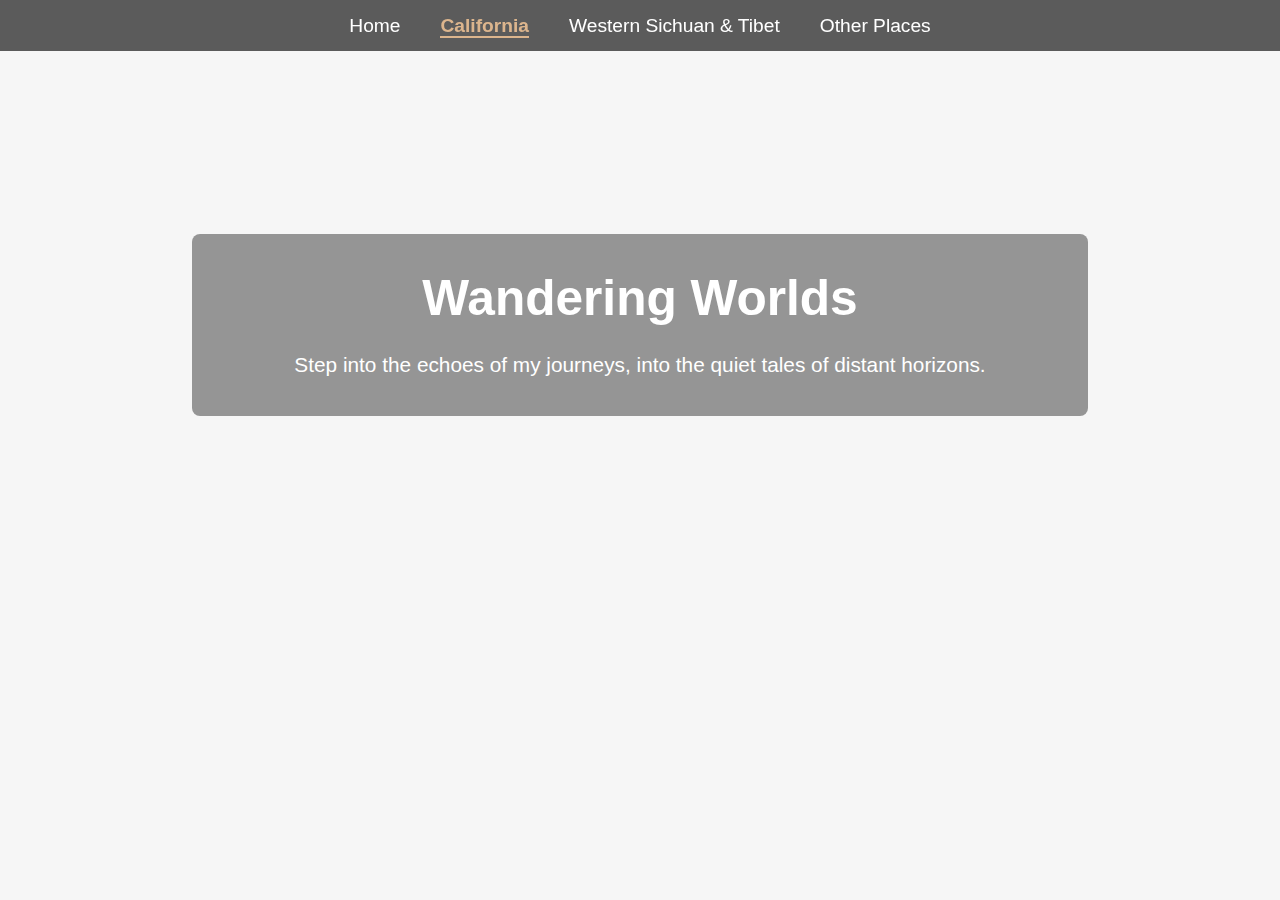
==== california.html @ 4b139cea "Add files via upload" ====
<!DOCTYPE html>
<html lang="en">
<head>
    <meta charset="UTF-8">
    <meta name="viewport" content="width=device-width, initial-scale=1.0">
    <title>Travel Gallery</title>
    <link rel="stylesheet" href="css/reset.css">
    <link rel="stylesheet" href="css/style.css">
</head>
<body>
    <a href="#main">Skip to Main Content</a>
    <header>
        <nav>
            <ul>
                <li><a href="home.html">Home</a></li>
                <li><a href="california.html" class="active">California</a></li>
                <li><a href="western-sichuan-tibet.html">Western Sichuan & Tibet</a></li>
                <li><a href="other-places.html">Other Places</a></li>
            </ul>
        </nav>
    </header>
    <main id="main">
        <div class="homeoverlay">
            <h1>Wandering Worlds</h1>
            <p>Step into the echoes of my journeys, into the quiet tales of distant horizons.</p>
        </div>
    </main>
</body>
</html>
---- css/style.css ----
* {
    margin: 0;
    padding: 0;
    box-sizing: border-box;
}

body {
    font-family: Arial, sans-serif;
    color: #ffffff;
    min-height: 100%;
    background-color: #f6f6f6;
}

#homebody {
    background: url('../images/redwall.jpg') no-repeat top center/cover;
}

a[href="#main"] {
    position: absolute;
    top: -100%;
    left: 0;
    background-color: #dcb58d;
    color: black;
    padding: 1rem;
    text-align: center;
    text-decoration: none;
    transition: top 0.3s ease;
    z-index: 101;
}

a[href="#main"]:focus {
    top: 0;
}

header {
    background: rgba(0, 0, 0, 0.63);
    padding: 1rem;
    position: fixed;
    width: 100%;
    z-index: 100;
}

header ul {
    list-style: none;
    display: flex;
    justify-content: center;
    gap: 2.5rem;
}

header a:hover {
    color: #dcb58d;
}

header a.active {
    font-weight: bold;
    color: #dcb58d;
    border-bottom: 2px solid #dcb58d;
}

main {
    padding-top: 5rem;
}

header a {
    text-decoration: none;
    color: #ffffff;
    font-size: 1.2rem;
}

.homeoverlay {
    display: flex;
    flex-direction: column;
    justify-content: center;
    align-items: center;
    text-align: center;
    background: rgba(30, 30, 30, 0.45);
    padding: 2.5rem;
    margin: auto;
    margin-top: 12%;
    margin-bottom: 3%;
    max-width: 70%;
    border-radius: 8px;
}

.homeoverlay h1 {
    font-size: 3.1rem;
    font-weight: bold;
    margin-bottom: 2rem;
}

.homeoverlay p {
     font-size: 1.3rem;
}

.card-section {
    display: flex;
    justify-content: center;
    gap: 2rem;
    padding: 2rem;
    margin-top: 4rem;
    align-items: stretch;
  }

.card {
    background: #f8f4f0;
    border-radius: 8px;
    box-shadow: 0 4px 6px rgba(0, 0, 0, 0.1);
    transition: transform 0.3s ease, box-shadow 0.3s ease;
    width: 250px; /* Card width */
    text-align: center;
    overflow: hidden;
}

.card a {
    text-decoration: none;
    color: #333;
}

.card img {
    width: 100%;
    height: 250px;
    object-fit: cover; /* Square cropping */
    border-top-left-radius: 8px;
    border-top-right-radius: 8px;
}

.card h2 {
    margin: 1rem 0 0.5rem;
    font-size: 1.5rem;
}

.card p {
    margin: 0 1rem 1.5rem;
    font-size: 1rem;
    line-height: 1.4;
}

.card:hover {
    transform: scale(1.05); /* Larger */
    box-shadow: 0 8px 12px #00000074;
    z-index: 10;
}


@media (max-width: 768px) {
    .homeoverlay h1 {
        font-size: 2.5rem;
    }
    .homeoverlay p {
        font-size: 1rem;
    }
}
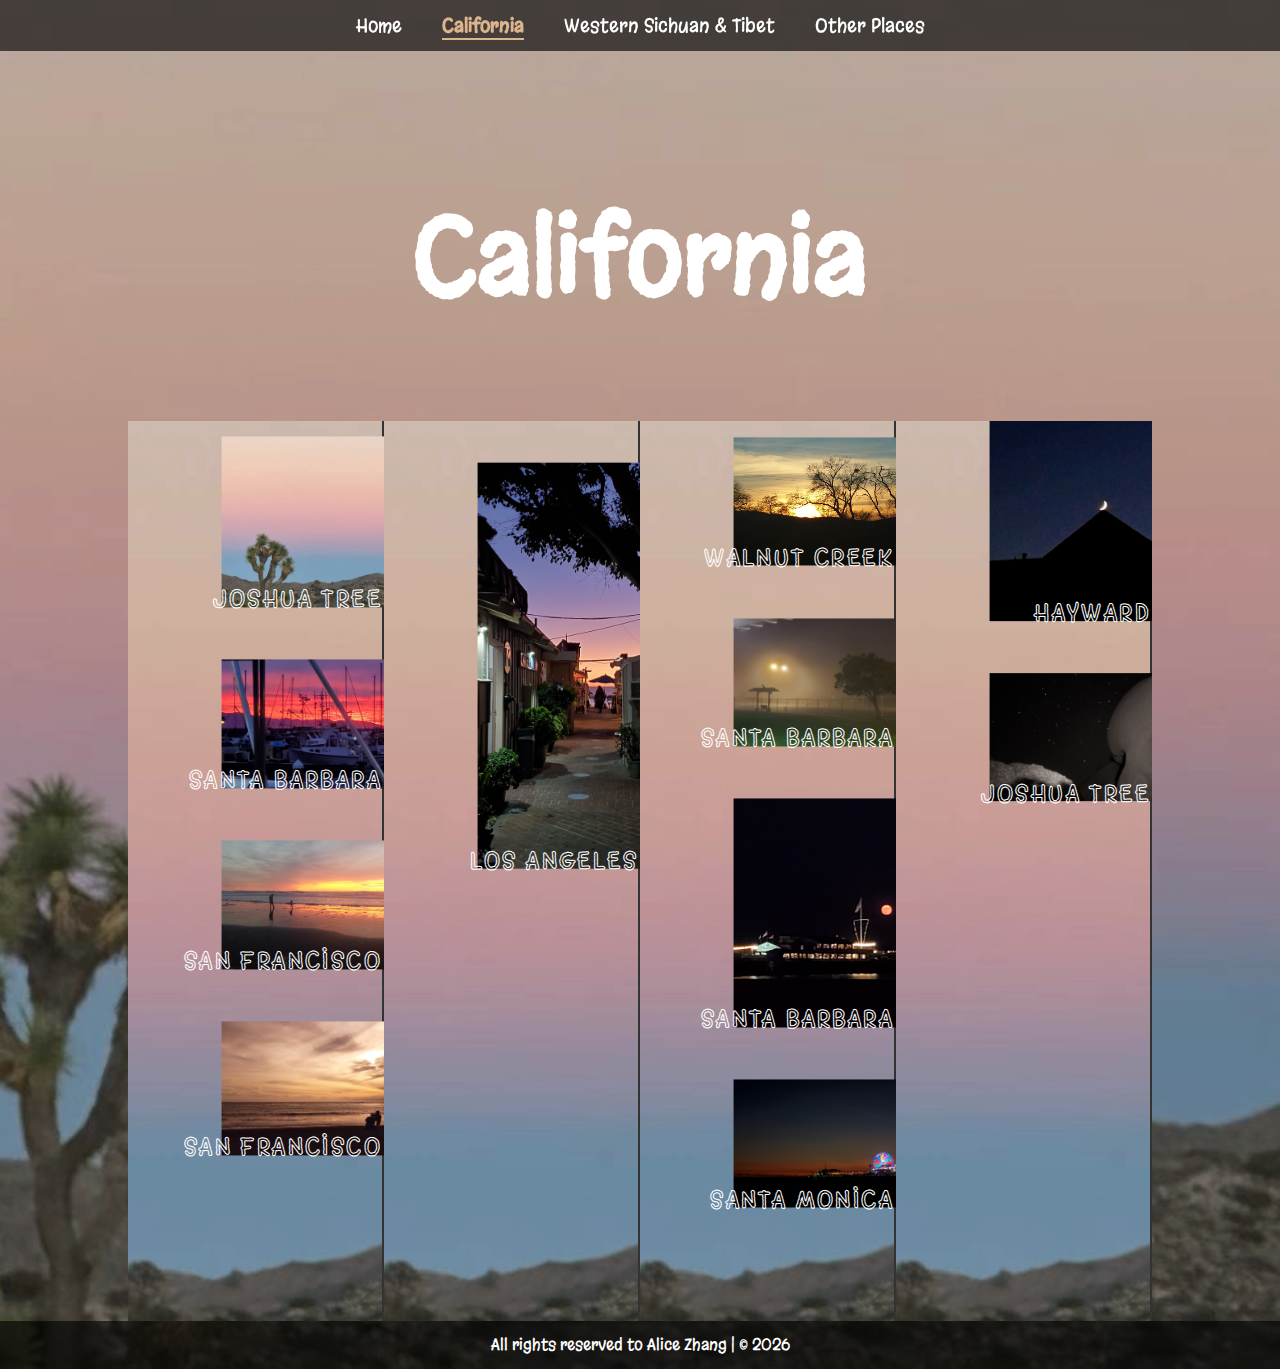
==== commit 5ea96f55: "Add files via upload" ====
--- a/california.html
+++ b/california.html
@@ -6,8 +6,11 @@
     <title>Travel Gallery</title>
     <link rel="stylesheet" href="css/reset.css">
     <link rel="stylesheet" href="css/style.css">
+    <link rel="preconnect" href="https://fonts.googleapis.com">
+    <link rel="preconnect" href="https://fonts.gstatic.com" crossorigin>
+    <link href="https://fonts.googleapis.com/css2?family=Margarine&family=Montserrat:ital,wght@0,100..900;1,100..900&display=swap" rel="stylesheet">
 </head>
-<body>
+<body id="californiabody">
     <a href="#main">Skip to Main Content</a>
     <header>
         <nav>
@@ -20,10 +23,98 @@
         </nav>
     </header>
     <main id="main">
-        <div class="homeoverlay">
-            <h1>Wandering Worlds</h1>
-            <p>Step into the echoes of my journeys, into the quiet tales of distant horizons.</p>
+        <div class="californiaoverlay">
+            <h1>California</h1>
+        </div>
+        <div class="gallery">
+            <div class="gallery_set">
+                <div class="gallery_set_one">
+                    <div class="photo">
+                        <div class="photo_image"><img src="./images/joshua_tree.jpg" alt="A joshua tree in the desert"></div>
+                        <div class="photo_name">Joshua Tree</div>
+                    </div>
+                    <div class="photo">
+                        <div class="photo_image"><img src="./images/pier.jpg" alt="the sunrise over a pier at Santa Barbara"></div>
+                        <div class="photo_name">Santa Barbara</div>
+                    </div>
+                    <div class="photo">
+                        <div class="photo_image"><img src="./images/beach_sunset.jpg" alt="the sunset over a beach in San Francisco and a family is walking on the beach"></div>
+                        <div class="photo_name">San Francisco</div>
+                    </div>
+                    <div class="photo">
+                        <div class="photo_image"><img src="./images/beach_sunset2.jpg" alt="the sunset over a beach in San Francisco and a mother is taking care of her child"></div>
+                        <div class="photo_name">San Francisco</div>
+                    </div>
+                </div>
+            </div>
+            <div class="gallery_set">
+                <div class="gallery_set_two">
+                    <div class="photo">
+                        <div class="photo_image"><img src="./images/card_california.jpg" alt="A couple stands beside the railing at sunset"></div>
+                        <div class="photo_name">Los Angeles</div>
+                    </div>
+                    <div class="photo">
+                        <div class="photo_image"><img src="./images/small_town.jpg" alt="The view of a small town near Los Angeles"></div>
+                        <div class="photo_name">Los Angeles</div>
+                    </div>
+                    <div class="photo">
+                        <div class="photo_image"><img src="./images/beach.jpg" alt="The view of the beach at a small town near Los Angeles"></div>
+                        <div class="photo_name">Los Angeles</div>
+                    </div>
+                    <div class="photo">
+                        <div class="photo_image"><img src="./images/small_town2.jpg" alt="The vertical view of a small town near Los Angeles"></div>
+                        <div class="photo_name">Los Angeles</div>
+                    </div>
+                </div>
+            </div>
+            <div class="gallery_set">
+                <div class="gallery_set_three">
+                    <div class="photo">
+                        <div class="photo_image"><img src="./images/highway_sunset.jpg" alt="The sunset by the highway"></div>
+                        <div class="photo_name">Walnut Creek</div>
+                    </div>
+                    <div class="photo">
+                        <div class="photo_image"><img src="./images/mist.jpg" alt="The morning mist in Santa Barbara"></div>
+                        <div class="photo_name">Santa Barbara</div>
+                    </div>
+                    <div class="photo">
+                        <div class="photo_image"><img src="./images/pier_moon.jpg" alt="the full moon over a pier"></div>
+                        <div class="photo_name">Santa Barbara</div>
+                    </div>
+                    <div class="photo">
+                        <div class="photo_image"><img src="./images/st_monica.jpg" alt="The view of the pier at Santa Monica"></div>
+                        <div class="photo_name">Santa Monica</div>
+
+                    </div>
+                </div>
+            </div>
+            <div class="gallery_set">
+                <div class="gallery_set_four">
+                    <div class="photo">
+                        <div class="photo_image"><img src="./images/stars1.jpg" alt="The star sky with rocky mountains"></div>
+                        <div class="photo_name">Joshua Tree</div>
+                    </div>
+                    <div class="photo">
+                        <div class="photo_image"><img src="./images/wave.jpg" alt="The wave, beach, and sunset"></div>
+                        <div class="photo_name">San Francisco</div>
+                    </div>
+                    <div class="photo">
+                        <div class="photo_image"><img src="./images/roof_moon.jpg" alt="The half moon lay on a roof top"></div>
+                        <div class="photo_name">Hayward</div>
+                    </div>
+                    <div class="photo">
+                        <div class="photo_image"><img src="./images/skull_rock.jpg" alt="The night view of the skull rock in Joshua Tree National Park"></div>
+                        <div class="photo_name">Joshua Tree</div>
+                    </div>
+                </div>
+            </div>
         </div>
     </main>
+    <footer>
+        <p>All rights reserved to Alice Zhang | © <span id="year"></span></p>
+        <script>
+            document.getElementById("year").innerHTML = new Date().getFullYear();
+        </script>
+    </footer>
 </body>
 </html>--- a/css/style.css
+++ b/css/style.css
@@ -5,7 +5,7 @@
 }
 
 body {
-    font-family: Arial, sans-serif;
+    font-family: "Margarine", sans-serif;
     color: #ffffff;
     min-height: 100%;
     background-color: #f6f6f6;
@@ -13,6 +13,14 @@
 
 #homebody {
     background: url('../images/redwall.jpg') no-repeat top center/cover;
+    background-color: #00000036;
+    background-blend-mode: overlay;
+}
+
+#californiabody {
+    background: url('../images/joshua_tree.jpg') no-repeat top center/cover;
+    background-color: #00000036;
+    background-blend-mode: overlay;
 }
 
 a[href="#main"] {
@@ -58,7 +66,7 @@
 }
 
 main {
-    padding-top: 5rem;
+    padding-top: 4rem;
 }
 
 header a {
@@ -73,7 +81,7 @@
     justify-content: center;
     align-items: center;
     text-align: center;
-    background: rgba(30, 30, 30, 0.45);
+    /* background: rgba(30, 30, 30, 0.45); */
     padding: 2.5rem;
     margin: auto;
     margin-top: 12%;
@@ -83,13 +91,33 @@
 }
 
 .homeoverlay h1 {
-    font-size: 3.1rem;
+    font-size: 6.5rem;
     font-weight: bold;
     margin-bottom: 2rem;
 }
 
 .homeoverlay p {
-     font-size: 1.3rem;
+    font-size: 1.6rem;
+}
+
+.californiaoverlay {
+    display: flex;
+    flex-direction: column;
+    justify-content: center;
+    align-items: center;
+    text-align: center;
+    padding: 2.5rem;
+    margin: auto;
+    margin-top: 8%;
+    margin-bottom: 3%;
+    max-width: 70%;
+    border-radius: 8px;
+}
+
+.californiaoverlay h1 {
+    font-size: 6.5rem;
+    font-weight: bold;
+    margin-bottom: 2rem;
 }
 
 .card-section {
@@ -99,7 +127,7 @@
     padding: 2rem;
     margin-top: 4rem;
     align-items: stretch;
-  }
+}
 
 .card {
     background: #f8f4f0;
@@ -127,12 +155,14 @@
 .card h2 {
     margin: 1rem 0 0.5rem;
     font-size: 1.5rem;
+    color: #222222;
 }
 
 .card p {
     margin: 0 1rem 1.5rem;
     font-size: 1rem;
     line-height: 1.4;
+    color: #222222;
 }
 
 .card:hover {
@@ -141,12 +171,201 @@
     z-index: 10;
 }
 
-
-@media (max-width: 768px) {
-    .homeoverlay h1 {
-        font-size: 2.5rem;
-    }
-    .homeoverlay p {
-        font-size: 1rem;
-    }
+.gallery {
+    display: flex;
+    flex-wrap: wrap;
+    width: 100%;
+    overflow: hidden;
+    max-width: 80%;
+    margin: auto;
+}
+
+.gallery_set {
+    min-height: 100vh;
+    }
+
+.gallery_set {
+    flex: 0 0 100%;
+    justify-content: flex-end;
+    background: #c4a78c;
+    background: url('../images/joshua_tree.jpg') no-repeat top center/cover;
+    background-color: #00000021;
+    background-blend-mode: overlay;
+    border-right: 2px solid #333;
+    position: relative;
+}
+
+@media (min-width: 500px) {
+    .gallery_set {
+        flex: 0 0 50%;
+    }
+}
+
+@media (min-width: 992px) {
+    .gallery {
+        height: 100vh;
+    }
+    .gallery_set_one {
+        animation: 60s move_one ease alternate infinite 5s;
+        transform: translateY(2%);
+    }
+    .gallery_set_three {
+        animation: 70s move_one ease alternate infinite 6s;
+        transform: translateY(2%);
+    }
+    .gallery_set_two {
+        animation: 58s move_two ease alternate infinite 5s;
+        transform: translateY(-50%);
+    }
+    .gallery_set_four {
+        animation: 65s move_two ease alternate infinite 5.5s;
+        transform: translateY(-50%);
+    }
+    .gallery_set:hover {
+        animation-play-state: paused;
+    }
+    .gallery_set {
+        flex: 0 0 25%;
+    }
+}
+
+.photo {
+    position: relative;
+    text-align: right;
+    padding-bottom: 3rem;
+}
+
+.photo_image img {
+    width: 90%;
+    transform: translateX(30%);
+    transition: 1s cubic-bezier(0.19, 1, 0.22, 1) 0.2s;
+}
+
+.photo_name {
+    text-transform: uppercase;
+    font-size: 1.5rem;
+    letter-spacing: 0.1em;
+    color: transparent;
+    -webkit-text-stroke-width: 1px;
+    -webkit-text-stroke-color: white;
+    margin-top: -9%;
+    transition: 0.4s ease-in-out 0.4s;
+    position: relative;
+    width: 100%;
+}
+
+.photo:hover .photo_image img {
+    transform: translateX(0%);
+}
+
+.photo:hover .photo_name {
+    color: #fff;
+}
+
+@keyframes move_one {
+    0%, 90%, 100% {
+        transform: translateY(2%);
+    }
+    45% {
+        transform: translateY(-50%);
+    }
+}
+
+@keyframes move_two {
+    0%, 90%, 100% {
+        transform: translateY(-50%);
+    }
+    45% {
+        transform: translateY(5%);
+    }
+}
+
+@media (min-width: 992px) {
+    .card-section {
+        display: flex;
+        gap: 2rem;
+        padding-top: 2rem;
+        padding-bottom: 5rem;
+        justify-content: center;
+        align-items: center;
+    }
+
+    .card {
+        all: unset;
+        position: relative;
+        width: 300px;
+        height: 400px;
+        background: #f8f4f0;
+        transform-style: preserve-3d;
+        transform: perspective(2000px);
+        transition: 1s;
+        box-shadow: inset 100px 0 50px rgba(0, 0, 0, 0.5);
+        transform: scale(0.9);
+        margin-bottom: -3rem;
+    }
+
+    .card:hover {
+        z-index: 1111;
+        transform: perspective(2000px) rotate(-10deg);
+        box-shadow: inset 20px 0 50px rgba(0, 0, 0, 0.5);
+    }
+
+    .card .img-container {
+        position: absolute;
+        width: 100%;
+        height: 100%;
+        box-sizing: border-box;
+        transform-origin: left;
+        z-index: 1;
+        transition: 1s;
+    }
+
+    .card .img-container img {
+        position: absolute;
+        left: 0;
+        top: 0;
+        height: 100%;
+        width: 100%;
+        object-fit: cover;
+    }
+
+    .card:hover .img-container {
+        transform: rotateY(-135deg);
+    }
+
+    .card .card-details {
+        position: absolute;
+        left: 0;
+        top: 0;
+        box-sizing: border-box;
+        padding: 20px;
+        color: #000;
+    }
+
+    .card .card-details h2 {
+        margin: 0;
+        padding: 0.5em 0;
+        text-transform: uppercase;
+        font-size: 2em;
+        color: #000000d7;
+    }
+
+    .card .card-details p {
+        margin: 0;
+        padding: 0;
+        line-height: 25px;
+        font-size: 1.1em;
+    }
+}
+
+footer {
+    background: rgba(0, 0, 0, 0.63);
+    padding: 1rem;
+    width: 100%;
+    color: #ffffff;
+    text-align: center;
+    padding: 1rem;
+    position: relative;
+    bottom: 0;
+    width: 100%;
 }